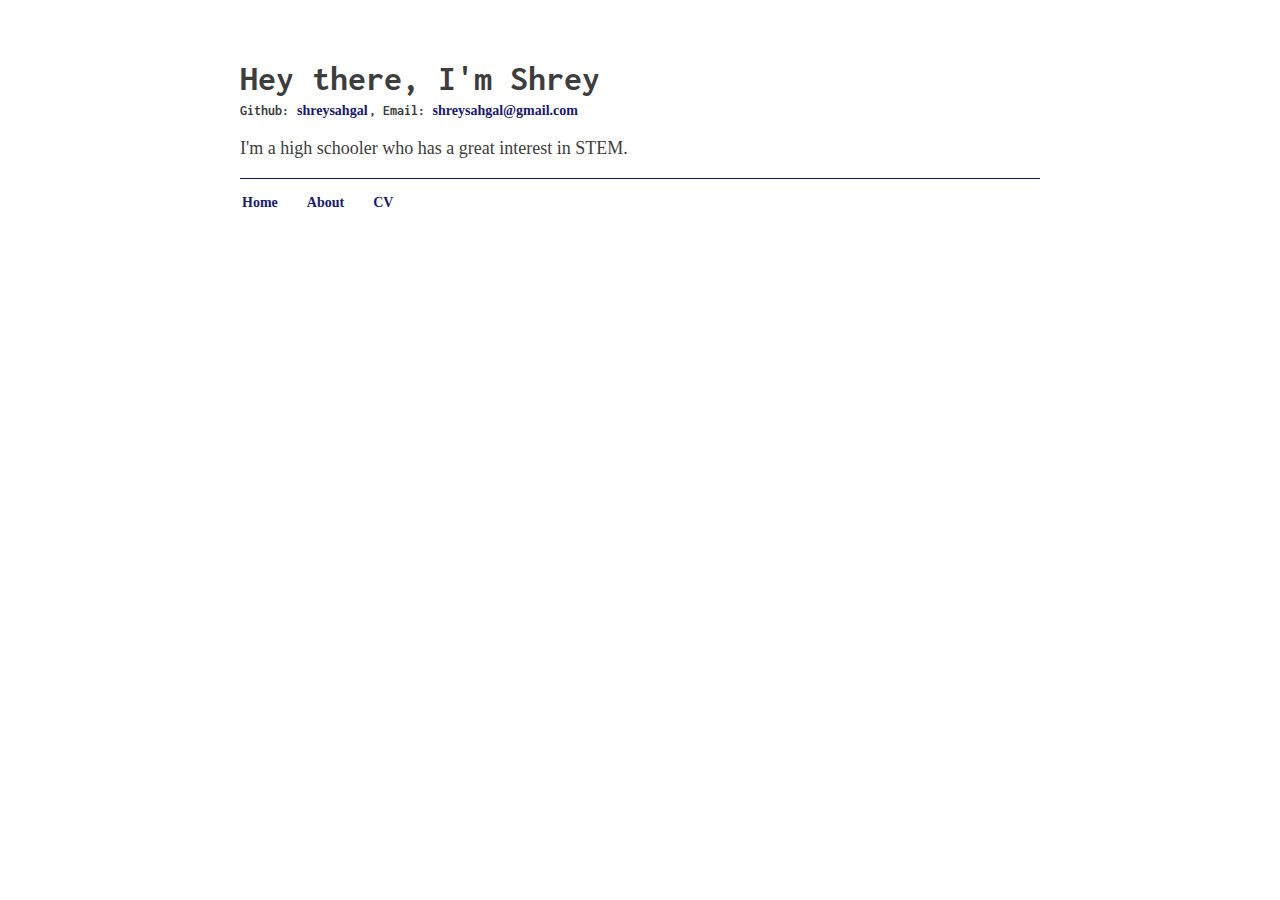
==== index.html @ 05617d0e "Update index.html" ====
<!DOCTYPE html>
<html lang=en>

<head>
    <meta http-equiv="content-type" content="text/html">
    <meta charset="utf-8">
    <meta name="description" content="Shrey Sahgal is a high schooler at Horace Mann School." />
    <meta name="keywords" content="Shrey Prakash Sahgal" />
    <title>Shrey Sahgal</title>
    <link rel="stylesheet" href="css/main.css">
    <link href='https://fonts.googleapis.com/css?family=Inconsolata:700|Judson:400,700' rel='stylesheet' type='text/css'>
</head>

<body>
    <div id="footer">
        <h1>Hey there, I'm Shrey</h1>
    </div>
    <div id="links">
        <h4>Github: <a href="https://github.com/shreysahgal" target="_blank">shreysahgal</a>, Email: <a href="mailto:shreysahgal@gmail.com">shreysahgal@gmail.com</a></h4>
    </div>

    <div id="bio">
        <p>I'm a high schooler who has a great interest in STEM.</p>
    </div>
    
    <footer>
        <ul>
            <li><a href="/html/index.html">Home</a></li>
            <li><a href="/html/about">About</a></li>
            <li><a href="/CV.pdf">CV</a></li>
        </ul>
    </footer>
</body>

</html>
---- css/main.css ----
body {
    margin: 0 auto;
    padding: 2em 2em 4em;
    max-width: 800px;
    font-family: 'PT Serif', serif;
    font-weight: normal;
    font-size: 14px;
    line-height: 1.25em;
    color: #3e3d3d;
    background-color: #ffffff;
    }

h1 {
    font-family: 'Inconsolata';
    color: #3e3d3d;
    line-height: 0em;
    font-size: 36px;
    font-weight: 700;
    margin-top: 50px;
}

h2 {
    font-family: 'Inconsolata';
    color: #3e3d3d;
    line-height: .5em;
}

h4 {
    font-family: 'Inconsolata';
    color: #3e3d3d;
}

a {
    font-family: 'PT Serif', serif;
    font-weight: 700;
    color: midnightblue;
    text-decoration: none;
    padding: 1px;
}

a:hover {
    background-color: rgba(255, 69, 0, 0.93);
}

#header a:link{
    font-family: 'Inconsolata';
    color: midnightblue;
    padding: 1px;
}

#bio {
    font-size: 18px;
    line-height: 120%;
}

footer {
    border-top: 1px solid #11114e;
    
}

ul.posts {
    margin: 20px auto 40px;
}

ul.posts li{
    list-style: none;
}

nav ul, footer ul {
    font-family: 'Inconsolata';
    font-weight: normal;
    color: midnightblue;
    text-decoration: none;
    padding: 1px;
}

nav ul li, footer ul li {
    display: inline;
    margin-right: 20px;
}
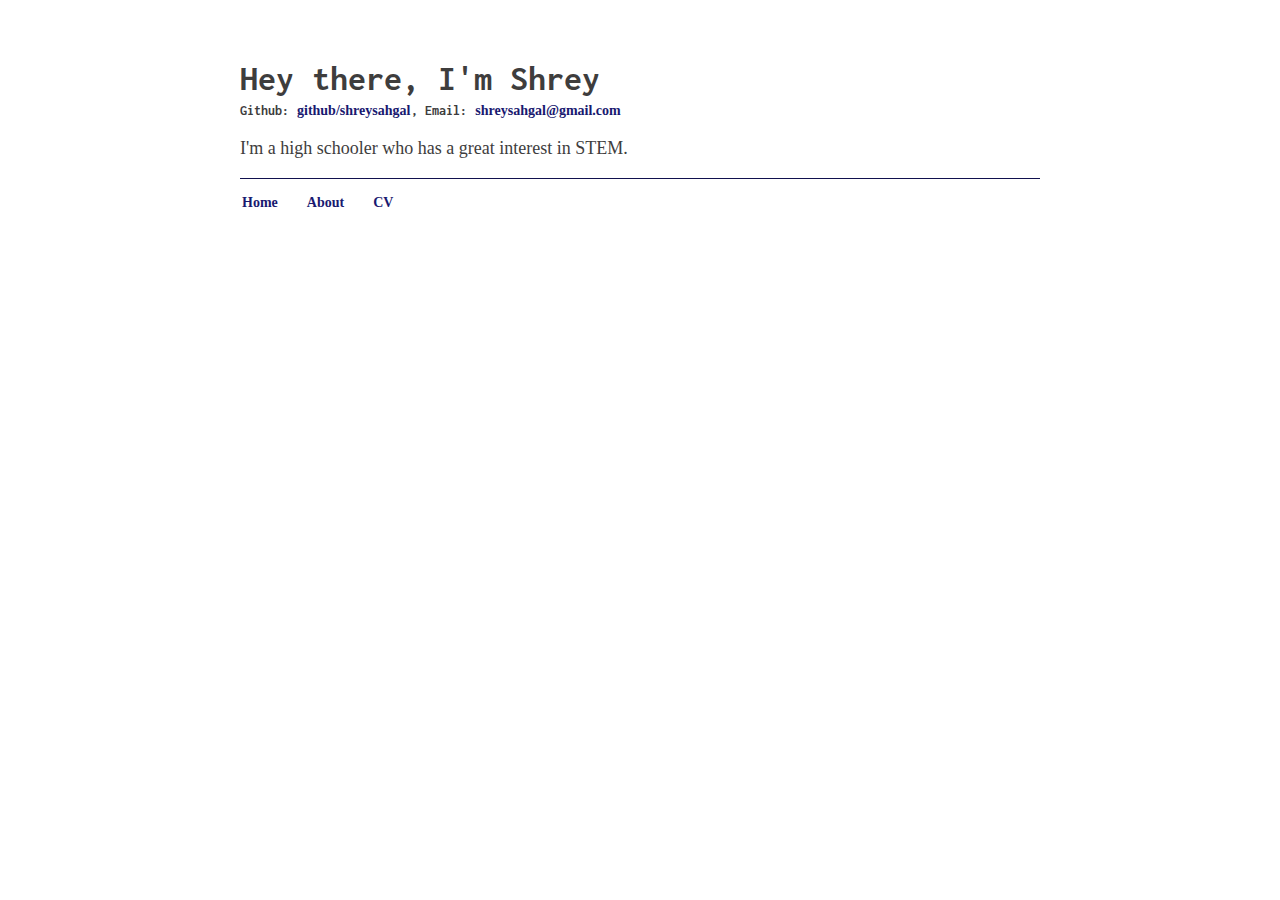
==== commit c7d2ec14: "Update index.html" ====
--- a/index.html
+++ b/index.html
@@ -7,7 +7,7 @@
     <meta name="description" content="Shrey Sahgal is a high schooler at Horace Mann School." />
     <meta name="keywords" content="Shrey Prakash Sahgal" />
     <title>Shrey Sahgal</title>
-    <link rel="stylesheet" href="css/main.css">
+    <link rel="stylesheet" href="main.css">
     <link href='https://fonts.googleapis.com/css?family=Inconsolata:700|Judson:400,700' rel='stylesheet' type='text/css'>
 </head>
 
@@ -16,7 +16,7 @@
         <h1>Hey there, I'm Shrey</h1>
     </div>
     <div id="links">
-        <h4>Github: <a href="https://github.com/shreysahgal" target="_blank">shreysahgal</a>, Email: <a href="mailto:shreysahgal@gmail.com">shreysahgal@gmail.com</a></h4>
+        <h4>Github: <a href="https://github.com/shreysahgal" target="_blank">github/shreysahgal</a>, Email: <a href="mailto:shreysahgal@gmail.com">shreysahgal@gmail.com</a></h4>
     </div>
 
     <div id="bio">
@@ -25,9 +25,9 @@
     
     <footer>
         <ul>
-            <li><a href="/html/index.html">Home</a></li>
-            <li><a href="/html/about">About</a></li>
-            <li><a href="/CV.pdf">CV</a></li>
+            <li><a href="/">Home</a></li>
+            <li><a href="/about">About</a></li>
+            <li><a href="/cv.pdf">CV</a></li>
         </ul>
     </footer>
 </body>
--- a/main.css
+++ b/main.css
@@ -0,0 +1,80 @@
+body {
+    margin: 0 auto;
+    padding: 2em 2em 4em;
+    max-width: 800px;
+    font-family: 'PT Serif', serif;
+    font-weight: normal;
+    font-size: 14px;
+    line-height: 1.25em;
+    color: #3e3d3d;
+    background-color: #ffffff;
+    }
+
+h1 {
+    font-family: 'Inconsolata';
+    color: #3e3d3d;
+    line-height: 0em;
+    font-size: 36px;
+    font-weight: 700;
+    margin-top: 50px;
+}
+
+h2 {
+    font-family: 'Inconsolata';
+    color: #3e3d3d;
+    line-height: .5em;
+}
+
+h4 {
+    font-family: 'Inconsolata';
+    color: #3e3d3d;
+}
+
+a {
+    font-family: 'PT Serif', serif;
+    font-weight: 700;
+    color: midnightblue;
+    text-decoration: none;
+    padding: 1px;
+}
+
+a:hover {
+    background-color: rgba(255, 69, 0, 0.93);
+}
+
+#header a:link{
+    font-family: 'Inconsolata';
+    color: midnightblue;
+    padding: 1px;
+}
+
+#bio {
+    font-size: 18px;
+    line-height: 120%;
+}
+
+footer {
+    border-top: 1px solid #11114e;
+    
+}
+
+ul.posts {
+    margin: 20px auto 40px;
+}
+
+ul.posts li{
+    list-style: none;
+}
+
+nav ul, footer ul {
+    font-family: 'Inconsolata';
+    font-weight: normal;
+    color: midnightblue;
+    text-decoration: none;
+    padding: 1px;
+}
+
+nav ul li, footer ul li {
+    display: inline;
+    margin-right: 20px;
+}
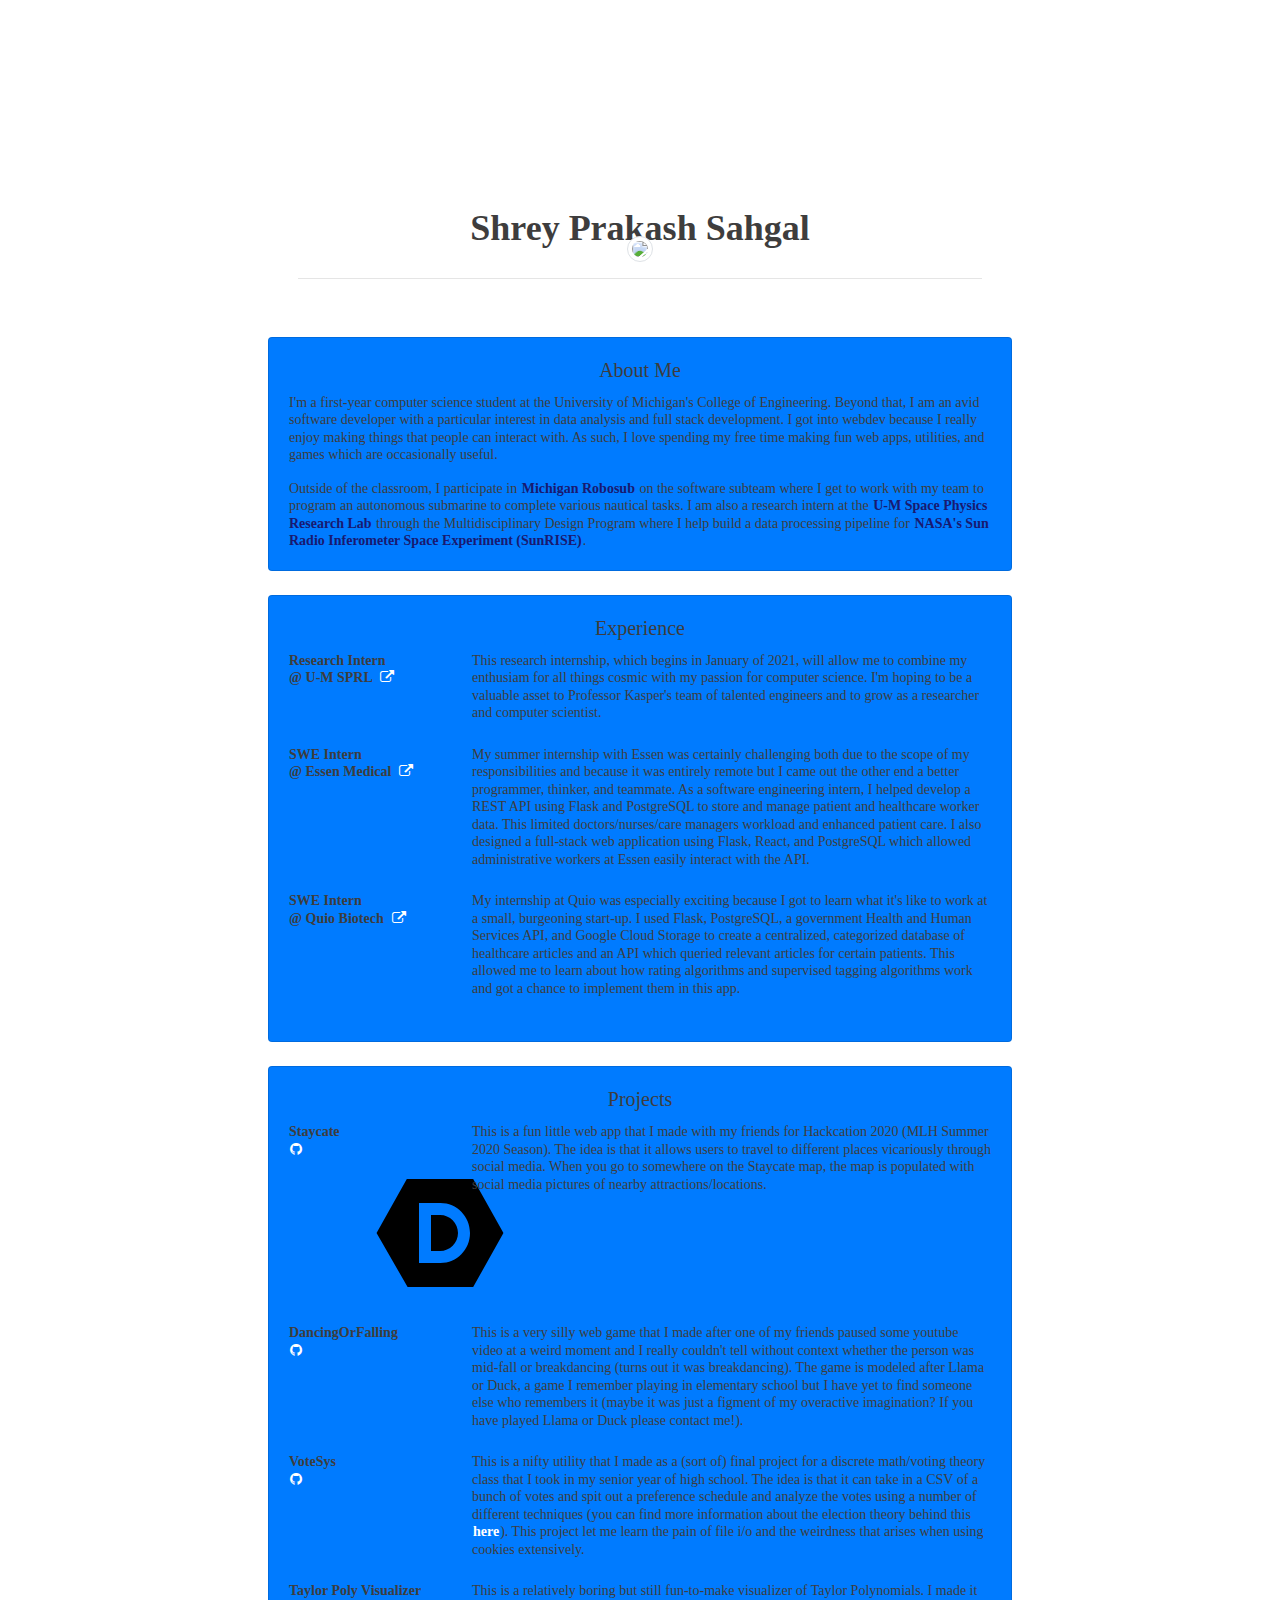
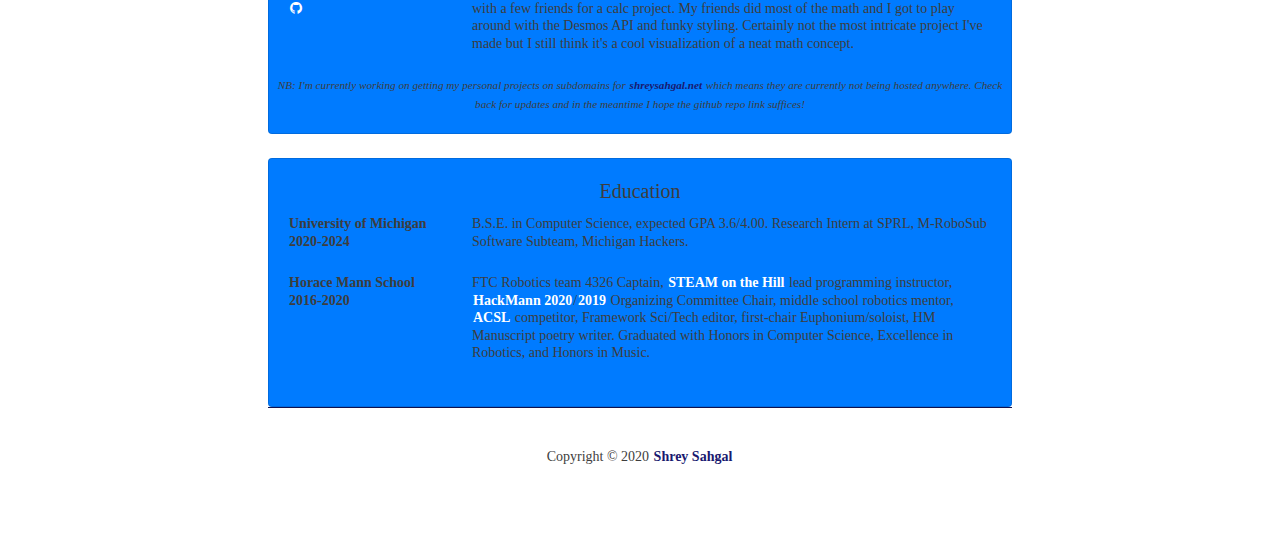
==== commit 4d0cd193: "updated index.html" ====
--- a/index.html
+++ b/index.html
@@ -1,35 +1,224 @@
-<!DOCTYPE html>
-<html lang=en>
-
+<!doctype html>
+
+<html lang="en">
 <head>
-    <meta http-equiv="content-type" content="text/html">
+
     <meta charset="utf-8">
-    <meta name="description" content="Shrey Sahgal is a high schooler at Horace Mann School." />
-    <meta name="keywords" content="Shrey Prakash Sahgal" />
-    <title>Shrey Sahgal</title>
+
+    <title>Shrey Sahgal Portfolio</title>
+    <meta name="description" content="Shrey Sahgal portfolio website :)">
+    <meta name="author" content="Shrey Sahgal">
+
+    <link href="https://fonts.googleapis.com/css2?family=Playfair+Display&display=swap" rel="stylesheet">
+    <link href="https://fonts.googleapis.com/css2?family=Open+Sans&display=swap" rel="stylesheet">
+    <link href='https://fonts.googleapis.com/css?family=Lato' rel='stylesheet'>
+    <link rel="stylesheet" href="https://i.icomoon.io/public/temp/cf9b0659f0/UntitledProject/style.css">
+    <link rel="stylesheet" type="text/css" href="https://stackpath.bootstrapcdn.com/font-awesome/4.7.0/css/font-awesome.min.css"/>
+    <link rel="stylesheet" href="https://stackpath.bootstrapcdn.com/bootstrap/4.5.0/css/bootstrap.min.css">
     <link rel="stylesheet" href="main.css">
-    <link href='https://fonts.googleapis.com/css?family=Inconsolata:700|Judson:400,700' rel='stylesheet' type='text/css'>
+    <link rel="icon" type="image/ico" href="favicon.ico">
+    <script src="https://cdn.jsdelivr.net/npm/p5@1.0.0/lib/p5.js"></script>
+
+    <svg xmlns="http://www.w3.org/2000/svg">
+        <defs>
+            <symbol viewBox="0 0 50 50" id="icon-devpost">
+                <path d="M13.938 7L3.851 25.004 14.199 43h21.864l10.082-18L36.062 7zM18 15h7.156C30.598 15 35 19.473 35 25s-4.402 10-9.844 10H18zm4 4v12h3c3.309 0 6-2.691 6-6s-2.691-6-6-6z"/>
+            </symbol>
+        </defs>
+    </svg>
+
 </head>
 
 <body>
-    <div id="footer">
-        <h1>Hey there, I'm Shrey</h1>
+    <script src="script.js"></script>
+    <div class="container">
+        <div class="container w-80">
+            <div class="text-center text-white">
+                <h1>Shrey Prakash Sahgal</h1>
+                <img src="shrey.jpg" style="max-width: 20%; height: auto;" class="rounded-circle img-thumbnail img-fluid">
+                <hr>
+                <a class="text-white link" href="https://github.com/shreysahgal"><i class="fa fa-github fa-lg" aria-hidden="true"></i>&nbsp;&nbsp;GitHub</a>&nbsp;&nbsp;&nbsp;&nbsp;&nbsp;
+                <a class="text-white link" href="mailto:shreyps@umich.edu"><i class="fa fa-envelope fa-lg" aria-hidden="true"></i>&nbsp;&nbsp;shreyps@umich.edu</a>&nbsp;&nbsp;&nbsp;&nbsp;&nbsp;
+                <a class="text-white link" href="https://www.linkedin.com/in/shreyps/"><i class="fa fa-linkedin-square fa-lg" aria-hidden="true"></i>&nbsp;&nbsp;LinkedIn</a></a>&nbsp;&nbsp;&nbsp;&nbsp;&nbsp;
+                <a class="text-white link" href="/resume.pdf"><i class="fa fa-paperclip fa-lg" aria-hidden="true"></i>&nbsp;&nbsp;Resumé</a>
+            </div>
+        </div>
+        <div class="row mt-4">
+            <div class="card mx-auto bg-primary w-80">
+                <div class="card-body">
+                <h5 class="card-title header text-center">About Me</h5>
+                <p class="card-text body tab">
+                    I'm a first-year computer science student at the University of Michigan's College of Engineering. Beyond that, I am an avid
+                    software developer with a particular interest in data analysis and full stack development. I got into webdev because I really enjoy
+                    making things that people can interact with. As such, I love spending my free time making fun web apps, utilities, and games which
+                    are occasionally useful.
+                </p>
+                <p class="card-text body tab">
+                    Outside of the classroom, I participate in <a href="https://www.michiganrobosub.com/about" class="bodylink">Michigan Robosub</a> on the software subteam where
+                    I get to work with my team to program an autonomous submarine to complete various nautical tasks. I am also a research intern at the <a href="http://www.sprl.umich.edu/" class="bodylink">U-M Space Physics Research Lab</a>
+                    through the Multidisciplinary Design Program where I help build a data processing pipeline for 
+                    <a href="https://www.nasaspaceflight.com/2020/03/sunrise-mission-study-giant-solar-particle-storms/" class="bodylink">NASA's Sun Radio Inferometer Space Experiment (SunRISE)</a>.
+                </p>
+                </div>
+            </div>
+        </div>
+        <div class="row mt-4">
+            <div class="card mx-auto bg-primary w-80">
+                <div class="card-body">
+                <h5 class="card-title header text-center">Experience</h5>
+                    <div class="card-text body">
+                        <dl class="row">
+                            <dt class="header2 col-sm-3">
+                                Research Intern <br>
+                                <span class="subtitle">@ U-M SPRL &nbsp;<a href="http://www.sprl.umich.edu/" class="text-white"><i class="fa fa-external-link" aria-hidden="true"></i></a></span>
+                            </dt>
+                            <dd class="col-sm-9">
+                                This research internship, which begins in January of 2021, will allow me to combine my enthusiam for all things cosmic with
+                                my passion for computer science. I'm hoping to be a valuable asset to Professor Kasper's team of talented engineers and to grow as
+                                a researcher and computer scientist.
+                            </dd>
+                        </dl>
+                        <dl class="row">
+                            <dt class="header2 col-sm-3">
+                                SWE Intern <br/>
+                                <span class="subtitle">@ Essen Medical &nbsp;<a href="https://www.quio.com/" class="text-white"><i class="fa fa-external-link" aria-hidden="true"></i></a></span>
+                            </dt>
+                            <dd class="col-sm-9">
+                                My summer internship with Essen was certainly challenging both due to the scope of my responsibilities and because it was entirely remote but I came out the
+                                other end a better programmer, thinker, and teammate. As a software engineering intern, I helped develop a REST API using Flask and PostgreSQL to 
+                                store and manage patient and healthcare worker data. This limited doctors/nurses/care managers workload and enhanced patient care. I also designed a full-stack
+                                web application using Flask, React, and PostgreSQL which allowed administrative workers at Essen easily interact with the API.
+                            </dd>
+                        </dl>
+                        <dl class="row">
+                            <dt class="header2 col-sm-3">
+                                SWE Intern <br/>
+                                <span class="subtitle">@ Quio Biotech &nbsp;<a href="http://essenmed.com/" class="text-white"><i class="fa fa-external-link" aria-hidden="true"></i></a></span>
+                            </dt>
+                            <dd class="col-sm-9">
+                                My internship at Quio was especially exciting because I got to learn what it's like to work at a small, burgeoning start-up. I used Flask, PostgreSQL, a
+                                government Health and Human Services API, and Google Cloud Storage to create a centralized, categorized database of healthcare articles and an API which
+                                queried relevant articles for certain patients. This allowed me to learn about how rating algorithms and supervised tagging algorithms work and got a chance to implement
+                                them in this app.
+                            </dd>
+                        </dl>
+                    </div>
+                </div>
+            </div>
+        </div>
+        <div class="row mt-4">
+            <div class="card mx-auto bg-primary w-80">
+                <div class="card-body">
+                <h5 class="card-title header text-center">Projects</h5>
+                    <div class="card-text body">
+                        <dl class="row">
+                            <dt class="header2 col-sm-3">
+                                Staycate
+                                <br/>
+                                <a href="https://devpost.com/software/staycate" class="text-white githublink"><i class="fa fa-github" aria-hidden="true"></i></a>
+                                <!-- <a href="" class="text-white"><i class="fa fa-link" aria-hidden="true"></i></a> -->
+                                <a href="" class="text-white"><i class="icon-devpost"><svg>
+                                    <use xlink:href="#icon-devpost"></use>
+                                </svg></i></a>
+                            </dt>
+                            <dd class="col-sm-9">
+                                This is a fun little web app that I made with my friends for Hackcation 2020 (MLH Summer 2020 Season). The idea is that it allows users to travel to
+                                different places vicariously through social media. When you go to somewhere on the Staycate map, the map is populated with social
+                                media pictures of nearby attractions/locations.
+                            </dd>
+                        </dl>
+                        <dl class="row">
+                            <dt class="header2 col-sm-3">
+                                DancingOrFalling
+                                <br/>
+                                <a href="https://github.com/shreysahgal/DancingOrFalling" class="text-white githublink"><i class="fa fa-github" aria-hidden="true"></i></a>
+                                <!-- <a href="http://dancingorfalling.herokuapp.com/" class="text-white"><i class="fa fa-link" aria-hidden="true"></i></a> -->
+                            </dt>
+                            <dd class="col-sm-9">
+                                This is a very silly web game that I made after one of my friends paused some youtube video at a weird moment and I really
+                                couldn't tell without context whether the person was mid-fall or breakdancing (turns out it was breakdancing). The game
+                                is modeled after Llama or Duck, a game I remember playing in elementary school but I have yet to find someone else who
+                                remembers it (maybe it was just a figment of my overactive imagination? If you have played Llama or Duck please contact me!).
+                            </dd>
+                        </dl>
+                        <dl class="row">
+                            <dt class="header2 col-sm-3">
+                                VoteSys
+                                <br/>
+                                <a href="https://github.com/shreysahgal/VotingSystems" class="text-white githublink"><i class="fa fa-github" aria-hidden="true"></i></a>
+                                <!-- <a href="http://smevotesys.herokuapp.com/" class="text-white"><i class="fa fa-link" aria-hidden="true"></i></a> -->
+                            </dt>
+                            <dd class="col-sm-9">
+                                This is a nifty utility that I made as a (sort of) final project for a discrete math/voting theory class that I took in my senior
+                                year of high school. The idea is that it can take in a CSV of a bunch of votes and spit out a preference schedule and analyze the
+                                votes using a number of different techniques (you can find more information about the election theory behind this 
+                                <a href="https://ballotpedia.org/Ranked-choice_voting_(RCV)"><span class="text-white underline">here</span></span></a>). This project let me learn
+                                the pain of file i/o and the weirdness that arises when using cookies extensively.
+                            </dd>
+                        </dl>
+                        <dl class="row">
+                            <dt class="header2 col-sm-3">
+                                Taylor Poly Visualizer
+                                <br/>
+
+                                <a href="https://github.com/shreysahgal/TaylorSeries" class="text-white githublink"><i class="fa fa-github" aria-hidden="true"></i></a>
+                                <!-- <a href="http://taylorpoly.herokuapp.com/" class="text-white"><i class="fa fa-link" aria-hidden="true"></i></a> -->
+                            </dt>
+                            <dd class="col-sm-9">
+                                This is a relatively boring but still fun-to-make visualizer of Taylor Polynomials. I made it with a few friends
+                                for a calc project. My friends did most of the math and I got to play around with the Desmos API and funky styling.
+                                Certainly not the most intricate project I've made but I still think it's a cool visualization of a neat math concept.
+                            </dd>
+                        </dl>
+                        <div class="row text-center">
+                            <i><small>
+                            NB: I'm currently working on getting my personal projects on subdomains for <a href="http://shreysahgal.net/" class="bodylink">shreysahgal.net</a> which
+                            means they are currently not being hosted anywhere. Check back for updates and in the meantime I hope the github repo link suffices!
+                            </small></i>
+                    </div>
+                    </div>
+                </div>
+            </div>
+        </div>
+        <div class="row mt-4">
+            <div class="card mx-auto bg-primary w-80">
+                <div class="text card-body">
+                    <h5 class="card-title header text-center">Education</h5>
+                    <div class="card-text body">
+                        <dl class="row">
+                            <dt class="header2 col-sm-3">
+                                University of Michigan<br>
+                                <span class="subheader">2020-2024</span>
+                                <br/>
+                            </dt>
+                            <dd class="col-sm-9">
+                                B.S.E. in Computer Science, expected GPA 3.6/4.00. Research Intern at SPRL, M-RoboSub Software Subteam, Michigan Hackers.
+                            </dd>
+                        </dl>
+                        <dl class="row">
+                            <dt class="header2 col-sm-3">
+                                Horace Mann School<br>
+                                <span class="subheader">2016-2020</span>
+                                <br/>
+                            </dt>
+                            <dd class="col-sm-9">
+                                FTC Robotics team 4326 Captain, <a class="text-white underline" href="https://www.summeronthehill.org/">STEAM
+                                on the Hill</a> lead programming instructor, <a class="text-white underline" href="https://hackmann2020.github.io/">
+                                HackMann 2020</a>/<a class="text-white underline" href="https://hackmann2019.github.io/">2019</a> Organizing Committee Chair,
+                                middle school robotics mentor, <a class="text-white underline" href="https://www.acsl.org/">ACSL</a> competitor, Framework
+                                Sci/Tech editor, first-chair Euphonium/soloist, HM Manuscript poetry writer. Graduated with Honors in Computer Science,
+                                Excellence in Robotics, and Honors in Music.
+                            </dd>
+                        </dl>
+                    </div>
+                </div>
+            </div>
+        </div>
     </div>
-    <div id="links">
-        <h4>Github: <a href="https://github.com/shreysahgal" target="_blank">github/shreysahgal</a>, Email: <a href="mailto:shreysahgal@gmail.com">shreysahgal@gmail.com</a></h4>
-    </div>
-
-    <div id="bio">
-        <p>I'm a high schooler who has a great interest in STEM.</p>
-    </div>
-    
-    <footer>
-        <ul>
-            <li><a href="/">Home</a></li>
-            <li><a href="/about">About</a></li>
-            <li><a href="/cv.pdf">CV</a></li>
-        </ul>
+    <footer class="page-footer font-small blue pt-4 pb-0">
+        <div class="footer-copyright text-center py-3">Copyright © 2020
+            <a class="link" href="https://github.com/shreysahgal"> Shrey Sahgal</a>
+        </div>
     </footer>
 </body>
-
-</html>
+</html>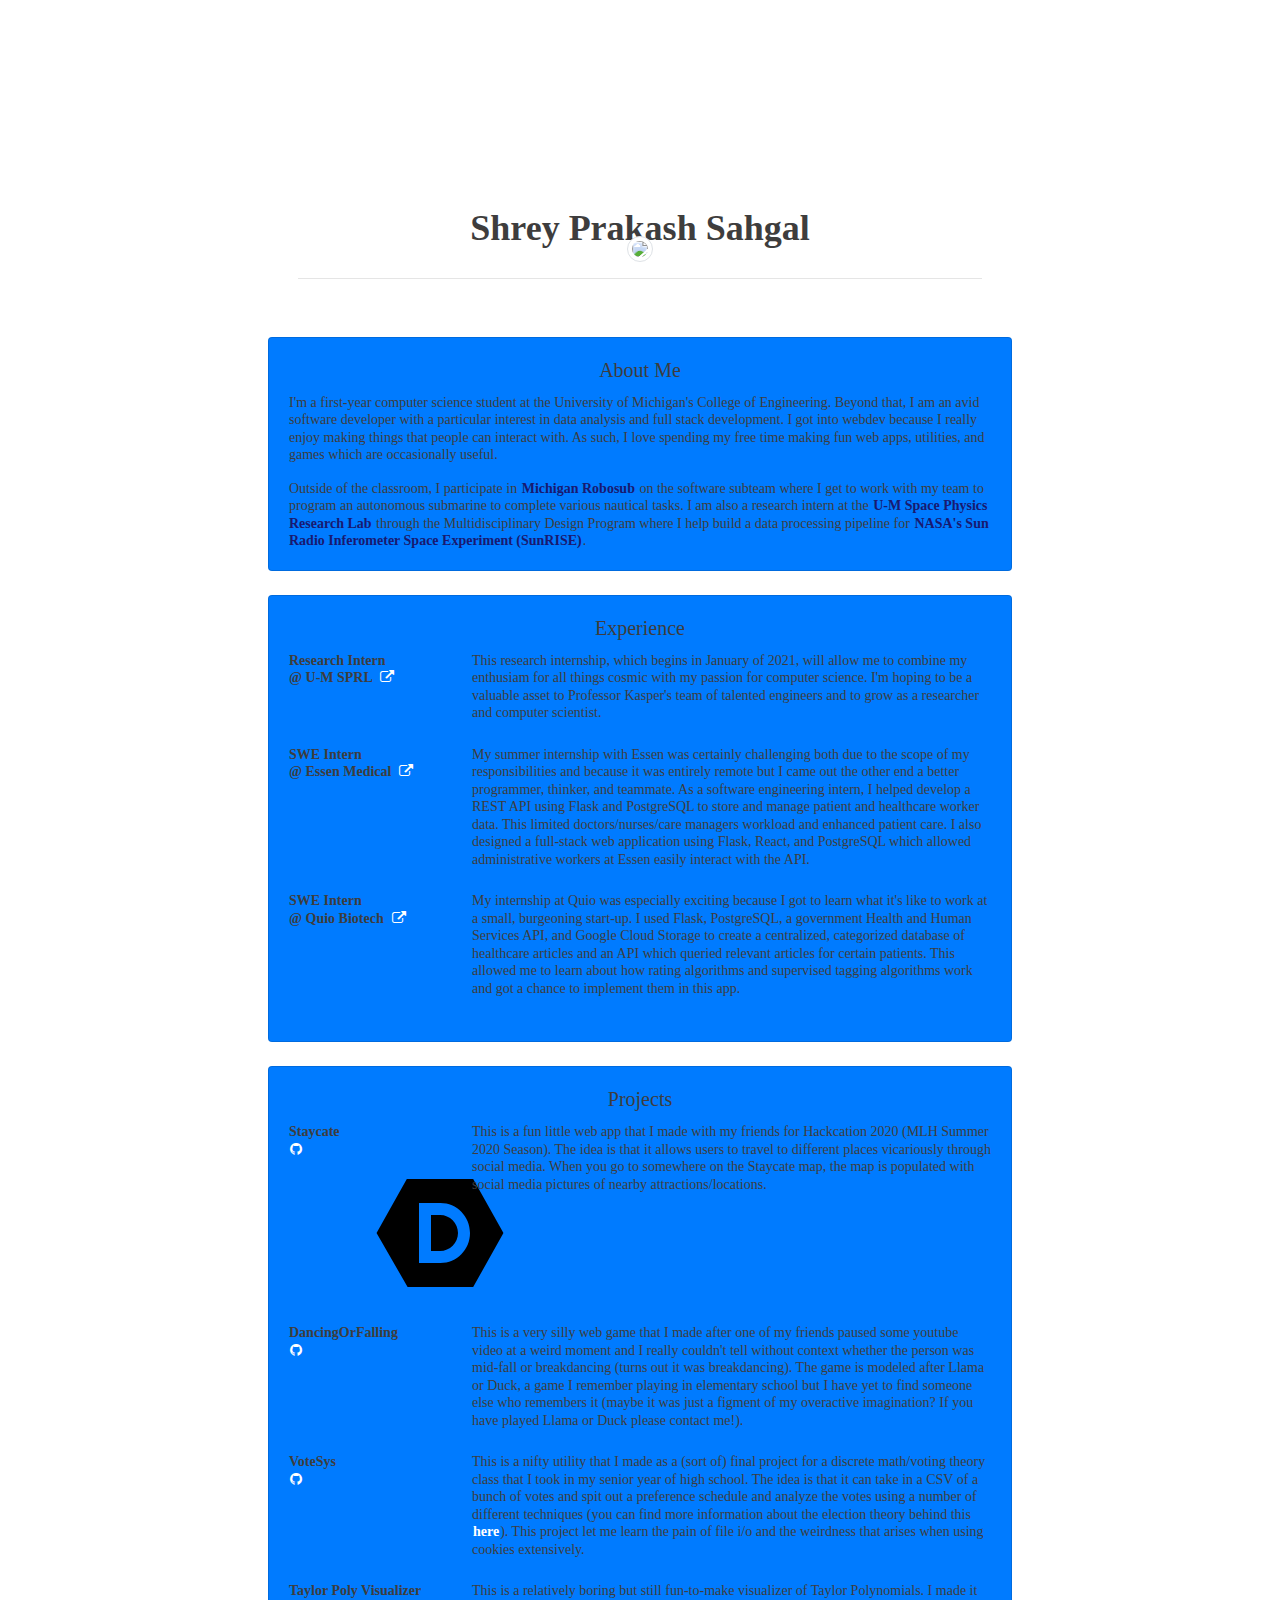
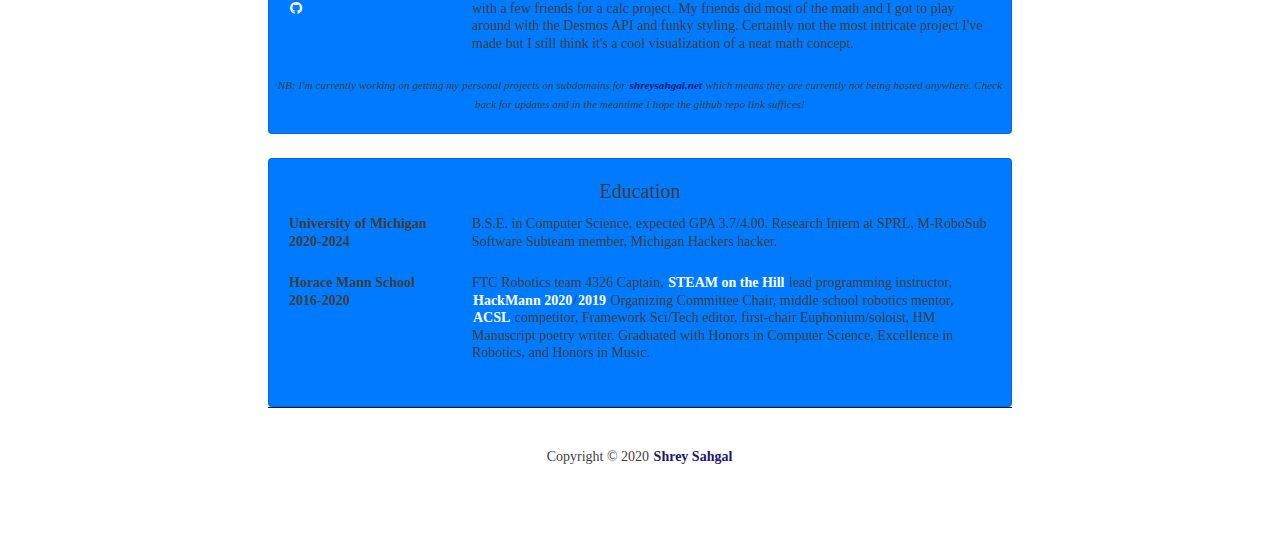
==== commit bed62527: "Update index.html" ====
--- a/index.html
+++ b/index.html
@@ -192,7 +192,7 @@
                                 <br/>
                             </dt>
                             <dd class="col-sm-9">
-                                B.S.E. in Computer Science, expected GPA 3.6/4.00. Research Intern at SPRL, M-RoboSub Software Subteam, Michigan Hackers.
+                                B.S.E. in Computer Science, expected GPA 3.7/4.00. Research Intern at SPRL, M-RoboSub Software Subteam member, Michigan Hackers hacker.
                             </dd>
                         </dl>
                         <dl class="row">
@@ -221,4 +221,4 @@
         </div>
     </footer>
 </body>
-</html>+</html>
